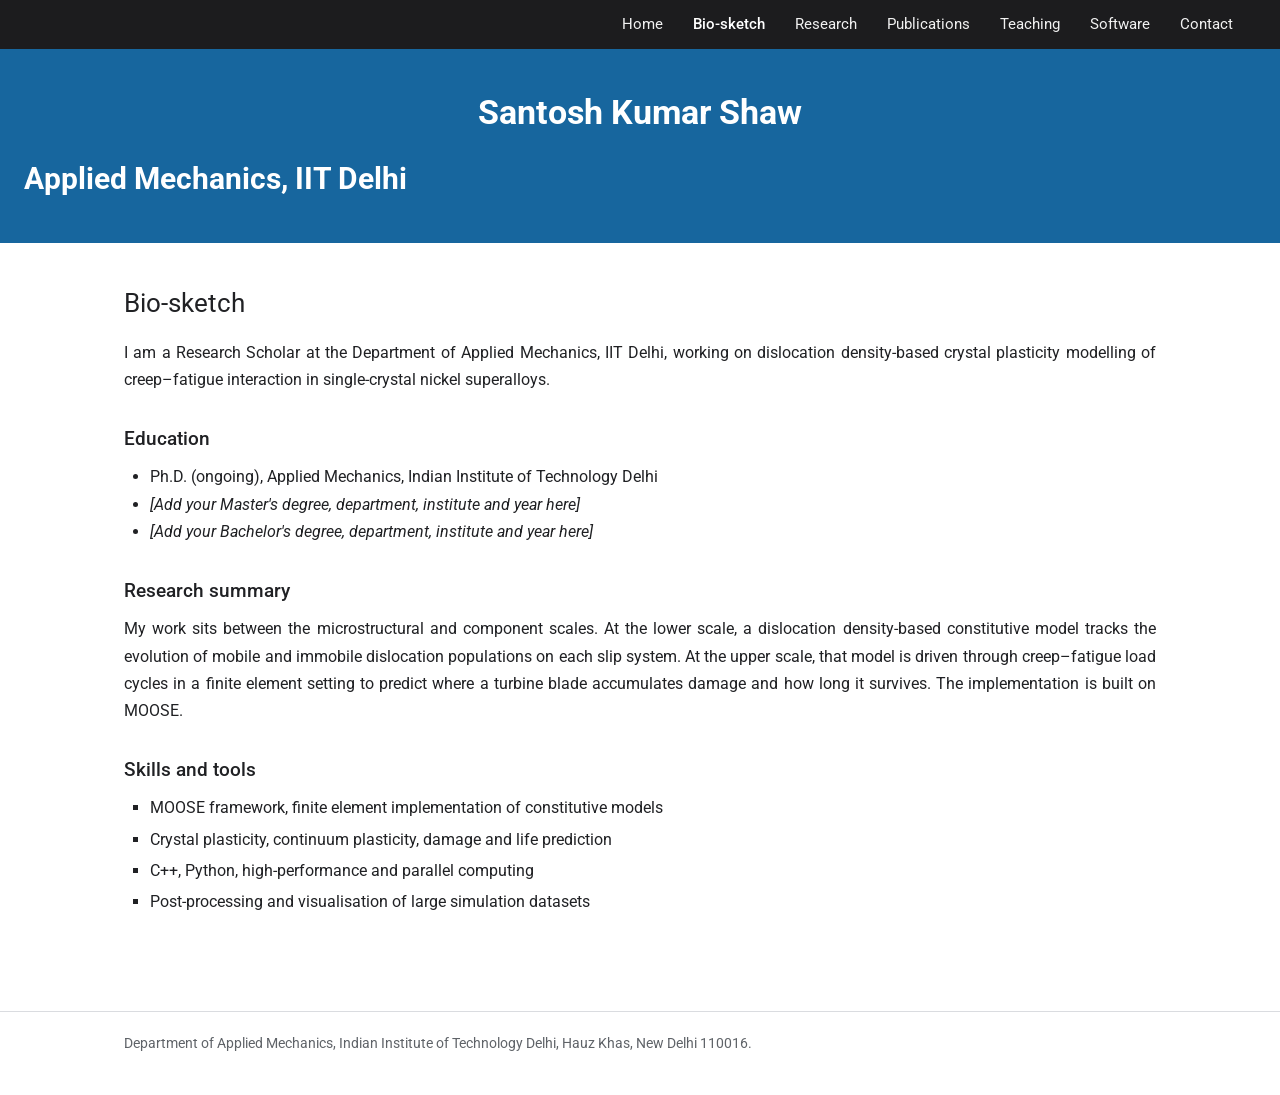
==== bio-sketch.html @ ad59074b "Initial site" ====
<!doctype html>
<html lang="en">
<head>
<meta charset="utf-8">
<meta name="viewport" content="width=device-width, initial-scale=1">
<title>Bio-sketch — Santosh Kumar Shaw</title>
<meta name="description" content="Education, research summary and technical skills.">
<link rel="preconnect" href="https://fonts.googleapis.com">
<link rel="preconnect" href="https://fonts.gstatic.com" crossorigin>
<link href="https://fonts.googleapis.com/css2?family=Roboto:ital,wght@0,400;0,500;0,700;1,400;1,700&display=swap" rel="stylesheet">
<link rel="stylesheet" href="style.css">
</head>
<body>
<a class="skip" href="#main">Skip to content</a>

<div class="topbar">
  <div class="wrap">
    <nav aria-label="Main">
      <ul>
        <li><a href="index.html">Home</a></li>
        <li><a href="bio-sketch.html" aria-current="page">Bio-sketch</a></li>
        <li><a href="research.html">Research</a></li>
        <li><a href="publications.html">Publications</a></li>
        <li><a href="teaching.html">Teaching</a></li>
        <li><a href="software.html">Software</a></li>
        <li><a href="contact.html">Contact</a></li>
      </ul>
    </nav>
  </div>
</div>

<div class="banner">
  <h1>Santosh Kumar Shaw</h1>
  <p>Applied Mechanics, IIT Delhi</p>
</div>

<main id="main">
  <div class="wrap">

    <h2>Bio-sketch</h2>
    <p>
      I am a Research Scholar at the Department of Applied Mechanics, IIT Delhi, working on
      dislocation density-based crystal plasticity modelling of creep&ndash;fatigue
      interaction in single-crystal nickel superalloys.
    </p>

    <h3>Education</h3>
    <ul class="plain">
      <li>Ph.D. (ongoing), Applied Mechanics, Indian Institute of Technology Delhi</li>
      <li><em>[Add your Master's degree, department, institute and year here]</em></li>
      <li><em>[Add your Bachelor's degree, department, institute and year here]</em></li>
    </ul>

    <h3>Research summary</h3>
    <p>
      My work sits between the microstructural and component scales. At the lower scale, a
      dislocation density-based constitutive model tracks the evolution of mobile and
      immobile dislocation populations on each slip system. At the upper scale, that model
      is driven through creep&ndash;fatigue load cycles in a finite element setting to
      predict where a turbine blade accumulates damage and how long it survives. The
      implementation is built on MOOSE.
    </p>

    <h3>Skills and tools</h3>
    <ul class="interests">
      <li>MOOSE framework, finite element implementation of constitutive models</li>
      <li>Crystal plasticity, continuum plasticity, damage and life prediction</li>
      <li>C++, Python, high-performance and parallel computing</li>
      <li>Post-processing and visualisation of large simulation datasets</li>
    </ul>

  </div>
</main>

<footer class="foot">
  <div class="wrap">
    <p>Department of Applied Mechanics, Indian Institute of Technology Delhi,
       Hauz Khas, New Delhi 110016.</p>
  </div>
</footer>

<script src="assets/site.js"></script>
</body>
</html>
---- style.css ----
/* ==========================================================================
   Santosh Kumar Shaw — Applied Mechanics, IIT Delhi
   Layout follows the departmental faculty-page style: dark top nav,
   blue title banner, single white content column.
   ========================================================================== */

:root {
  --bar:      #1c1c1e;
  --bar-hi:   #33343a;
  --banner:   #17669e;
  --text:     #202124;
  --muted:    #5f6368;
  --line:     #dadce0;
  --link:     #a03e28;
  --note:     #7b1f2b;
  --wrap:     1080px;
  --font: Roboto, Arial, "Helvetica Neue", Helvetica, sans-serif;
}

* { box-sizing: border-box; }
html { -webkit-text-size-adjust: 100%; }

body {
  margin: 0;
  background: #fff;
  color: var(--text);
  font-family: var(--font);
  font-size: 16px;
  line-height: 1.7;
}

a { color: var(--link); }
a:hover { color: var(--note); }

:focus-visible { outline: 2px solid var(--banner); outline-offset: 2px; }

.skip { position: absolute; left: -9999px; background: var(--bar); color: #fff; padding: .6rem 1rem; z-index: 20; }
.skip:focus { left: 1rem; top: 1rem; }

.wrap { max-width: var(--wrap); margin: 0 auto; padding: 0 24px; }

/* --- top navigation ------------------------------------------------------ */

.topbar { background: var(--bar); }
.topbar .wrap {
  display: flex;
  justify-content: flex-end;
  max-width: none;
  padding: 0 32px;
}
.topbar ul {
  list-style: none;
  margin: 0;
  padding: 0;
  display: flex;
  flex-wrap: wrap;
}
.topbar a {
  display: block;
  padding: 14px 15px;
  color: #f1f1f1;
  font-size: 15px;
  line-height: 1.4;
  text-decoration: none;
  white-space: nowrap;
}
.topbar a:hover { background: var(--bar-hi); color: #fff; }
.topbar a[aria-current="page"] { color: #fff; font-weight: 500; }

/* --- blue banner --------------------------------------------------------- */

.banner {
  background: var(--banner);
  color: #fff;
  text-align: center;
  padding: 42px 24px 46px;
}
.banner h1 {
  margin: 0;
  font-size: 34px;
  font-weight: 700;
  line-height: 1.25;
}
.banner p {
  margin: 26px 0 0;
  font-size: 30px;
  font-weight: 700;
  line-height: 1.25;
}

/* --- content ------------------------------------------------------------- */

main { padding: 44px 0 80px; }

h2 {
  font-size: 26px;
  font-weight: 400;
  line-height: 1.3;
  margin: 0 0 18px;
}
h3 {
  font-size: 19px;
  font-weight: 500;
  margin: 30px 0 8px;
}

p { margin: 0 0 16px; text-align: justify; }

ul.plain, ul.interests { padding-left: 26px; margin: 0 0 16px; }
ul.interests { list-style: square; }
ul.interests li { margin-bottom: 4px; }

.callout {
  font-weight: 700;
  font-style: italic;
  color: var(--note);
}

.inline-links a { margin-right: 18px; }

/* --- about: text + photo ------------------------------------------------- */

.about {
  display: grid;
  grid-template-columns: minmax(0, 1fr) 260px;
  gap: 48px;
  align-items: start;
}
.about-photo img {
  display: block;
  width: 100%;
  height: auto;
  border: 1px solid var(--line);
}
.about-photo figcaption {
  margin-top: 8px;
  font-size: 13px;
  color: var(--muted);
  text-align: center;
}

/* --- figures ------------------------------------------------------------- */

.figs {
  display: grid;
  grid-template-columns: repeat(auto-fit, minmax(260px, 1fr));
  gap: 24px;
  margin: 22px 0 32px;
}
.figs figure { margin: 0; }
.figs img {
  display: block;
  width: 100%;
  height: auto;
  border: 1px solid var(--line);
}
.figs img.is-missing { aspect-ratio: 4 / 3; object-fit: cover; border-style: dashed; }
.figs figcaption {
  margin-top: 8px;
  font-size: 13.5px;
  line-height: 1.55;
  color: var(--muted);
}

/* --- publications -------------------------------------------------------- */

ol.pubs { padding-left: 0; margin: 0; list-style: none; counter-reset: pub; }
ol.pubs li {
  counter-increment: pub;
  position: relative;
  padding: 0 0 22px 42px;
  text-align: justify;
}
ol.pubs li::before {
  content: "(" counter(pub) ")";
  position: absolute;
  left: 0;
  top: 0;
  color: var(--muted);
}

/* --- teaching / lists ---------------------------------------------------- */

ol.courses { padding-left: 24px; margin: 0 0 16px; }
ol.courses li { margin-bottom: 8px; }
ol.courses .code { font-weight: 500; }

/* --- contact ------------------------------------------------------------- */

.map {
  display: block;
  width: 100%;
  max-width: 620px;
  aspect-ratio: 16 / 10;
  border: 1px solid var(--line);
  margin-top: 20px;
}

/* --- footer -------------------------------------------------------------- */

.foot {
  border-top: 1px solid var(--line);
  padding: 20px 0 40px;
  font-size: 13.5px;
  color: var(--muted);
}
.foot p { text-align: left; margin: 0; }

/* --- responsive ---------------------------------------------------------- */

@media (max-width: 860px) {
  .topbar .wrap { justify-content: flex-start; padding: 0 12px; }
  .topbar a { padding: 11px 12px; font-size: 14px; }
  .banner { padding: 30px 20px 34px; }
  .banner h1 { font-size: 26px; }
  .banner p { font-size: 22px; margin-top: 16px; }
  .about { grid-template-columns: 1fr; gap: 28px; }
  .about-photo { max-width: 260px; }
  p, ol.pubs li { text-align: left; }
}
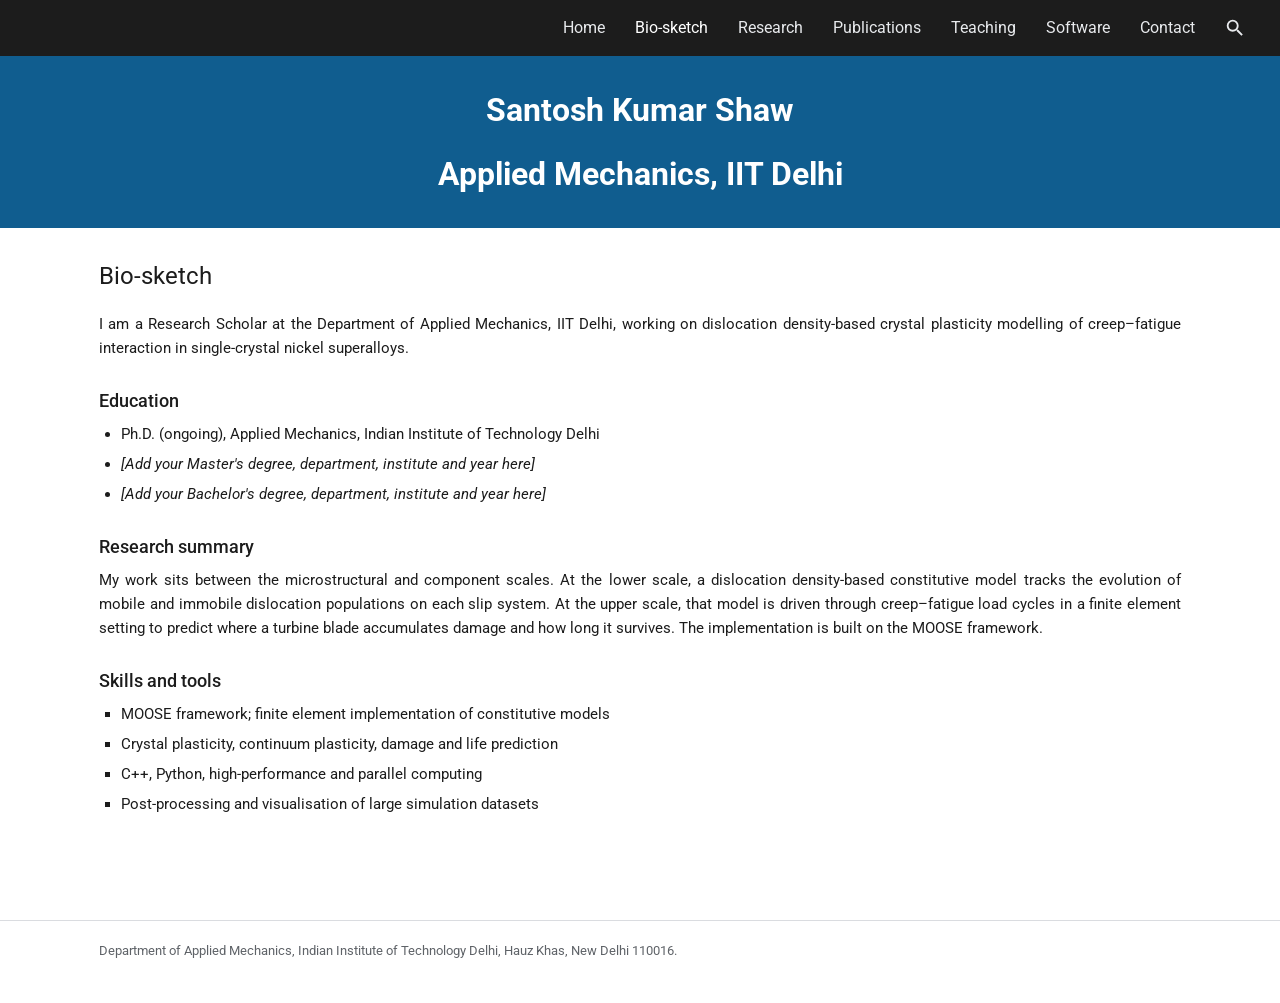
==== commit 5b44b2ac: "Initial site" ====
--- a/bio-sketch.html
+++ b/bio-sketch.html
@@ -14,7 +14,7 @@
 <a class="skip" href="#main">Skip to content</a>
 
 <div class="topbar">
-  <div class="wrap">
+  <div class="topbar-inner">
     <nav aria-label="Main">
       <ul>
         <li><a href="index.html">Home</a></li>
@@ -26,6 +26,12 @@
         <li><a href="contact.html">Contact</a></li>
       </ul>
     </nav>
+    <button class="search-toggle" type="button" aria-expanded="false"
+            aria-controls="site-search" aria-label="Search this site"><svg viewBox="0 0 24 24" aria-hidden="true"><path d="M15.5 14h-.79l-.28-.27A6.47 6.47 0 0 0 16 9.5 6.5 6.5 0 1 0 9.5 16c1.61 0 3.09-.59 4.23-1.57l.27.28v.79l5 4.99L20.49 19l-4.99-5zm-6 0C7.01 14 5 11.99 5 9.5S7.01 5 9.5 5 14 7.01 14 9.5 11.99 14 9.5 14z"/></svg></button>
+  </div>
+  <div class="search-panel" id="site-search">
+    <input type="search" placeholder="Search this site" aria-label="Search this site">
+    <ul class="search-results"></ul>
   </div>
 </div>
 
@@ -58,12 +64,12 @@
       immobile dislocation populations on each slip system. At the upper scale, that model
       is driven through creep&ndash;fatigue load cycles in a finite element setting to
       predict where a turbine blade accumulates damage and how long it survives. The
-      implementation is built on MOOSE.
+      implementation is built on the MOOSE framework.
     </p>
 
     <h3>Skills and tools</h3>
     <ul class="interests">
-      <li>MOOSE framework, finite element implementation of constitutive models</li>
+      <li>MOOSE framework; finite element implementation of constitutive models</li>
       <li>Crystal plasticity, continuum plasticity, damage and life prediction</li>
       <li>C++, Python, high-performance and parallel computing</li>
       <li>Post-processing and visualisation of large simulation datasets</li>
@@ -79,6 +85,7 @@
   </div>
 </footer>
 
+<script src="assets/search-index.js"></script>
 <script src="assets/site.js"></script>
 </body>
 </html>
--- a/style.css
+++ b/style.css
@@ -1,19 +1,19 @@
 /* ==========================================================================
    Santosh Kumar Shaw — Applied Mechanics, IIT Delhi
-   Layout follows the departmental faculty-page style: dark top nav,
-   blue title banner, single white content column.
+   Colours, type sizes and column widths measured from the departmental
+   faculty-page layout.
    ========================================================================== */
 
 :root {
-  --bar:      #1c1c1e;
-  --bar-hi:   #33343a;
-  --banner:   #17669e;
-  --text:     #202124;
+  --bar:      #1c1c1c;   /* top navigation */
+  --bar-hi:   #333333;
+  --banner:   #105d8f;   /* blue title band */
+  --text:     #1c1c1c;
   --muted:    #5f6368;
   --line:     #dadce0;
-  --link:     #a03e28;
-  --note:     #7b1f2b;
-  --wrap:     1080px;
+  --link:     #cc4331;   /* link red */
+  --note:     #741b47;   /* bold italic note */
+  --wrap:     1122px;   /* 1082px of content once padding is removed */
   --font: Roboto, Arial, "Helvetica Neue", Helvetica, sans-serif;
 }
 
@@ -25,8 +25,8 @@
   background: #fff;
   color: var(--text);
   font-family: var(--font);
-  font-size: 16px;
-  line-height: 1.7;
+  font-size: 15px;
+  line-height: 24px;
 }
 
 a { color: var(--link); }
@@ -34,38 +34,79 @@
 
 :focus-visible { outline: 2px solid var(--banner); outline-offset: 2px; }
 
-.skip { position: absolute; left: -9999px; background: var(--bar); color: #fff; padding: .6rem 1rem; z-index: 20; }
-.skip:focus { left: 1rem; top: 1rem; }
-
-.wrap { max-width: var(--wrap); margin: 0 auto; padding: 0 24px; }
+.skip { position: absolute; left: -9999px; background: var(--bar); color: #fff; padding: 10px 16px; z-index: 30; }
+.skip:focus { left: 16px; top: 16px; }
+
+.wrap { max-width: var(--wrap); margin: 0 auto; padding: 0 20px; }
 
 /* --- top navigation ------------------------------------------------------ */
 
-.topbar { background: var(--bar); }
-.topbar .wrap {
+.topbar { background: var(--bar); position: relative; }
+.topbar-inner {
   display: flex;
   justify-content: flex-end;
-  max-width: none;
-  padding: 0 32px;
+  align-items: center;
+  padding: 0 20px 0 32px;
 }
 .topbar ul {
   list-style: none;
   margin: 0;
   padding: 0;
   display: flex;
-  flex-wrap: wrap;
+  flex-wrap: nowrap;
 }
 .topbar a {
   display: block;
-  padding: 14px 15px;
-  color: #f1f1f1;
-  font-size: 15px;
-  line-height: 1.4;
+  padding: 17px 15px;
+  color: #e8eaed;
+  font-size: 16px;
+  line-height: 22px;
   text-decoration: none;
   white-space: nowrap;
 }
 .topbar a:hover { background: var(--bar-hi); color: #fff; }
-.topbar a[aria-current="page"] { color: #fff; font-weight: 500; }
+.topbar a[aria-current="page"] { color: #ffffff; }
+
+.search-toggle {
+  appearance: none;
+  background: none;
+  border: 0;
+  cursor: pointer;
+  padding: 15px 14px;
+  line-height: 0;
+  color: #e8eaed;
+}
+.search-toggle:hover { color: #fff; }
+.search-toggle svg { width: 22px; height: 22px; display: block; fill: currentColor; }
+
+.search-panel {
+  display: none;
+  position: absolute;
+  right: 20px;
+  top: 100%;
+  z-index: 20;
+  width: min(420px, calc(100vw - 40px));
+  background: #fff;
+  border: 1px solid var(--line);
+  box-shadow: 0 6px 18px rgba(0, 0, 0, .18);
+}
+.search-panel.is-open { display: block; }
+.search-panel input {
+  width: 100%;
+  border: 0;
+  border-bottom: 1px solid var(--line);
+  padding: 12px 14px;
+  font: inherit;
+  outline: none;
+}
+.search-results { list-style: none; margin: 0; padding: 0; max-height: 320px; overflow-y: auto; }
+.search-results li { border-bottom: 1px solid #eeeeee; }
+.search-results li:last-child { border-bottom: 0; }
+.search-results a { display: block; padding: 10px 14px; text-decoration: none; color: var(--text); }
+.search-results a:hover { background: #f5f5f5; }
+.search-results .r-title { display: block; color: var(--link); }
+.search-results .r-snip { display: block; font-size: 13px; color: var(--muted); line-height: 19px; }
+.search-empty { padding: 12px 14px; font-size: 13px; color: var(--muted); }
 
 /* --- blue banner --------------------------------------------------------- */
 
@@ -73,94 +114,72 @@
   background: var(--banner);
   color: #fff;
   text-align: center;
-  padding: 42px 24px 46px;
+  padding: 34px 24px;
 }
 .banner h1 {
   margin: 0;
-  font-size: 34px;
+  font-size: 32px;
   font-weight: 700;
-  line-height: 1.25;
+  line-height: 40px;
 }
 .banner p {
-  margin: 26px 0 0;
-  font-size: 30px;
+  margin: 24px 0 0;
+  font-size: 32px;
   font-weight: 700;
-  line-height: 1.25;
+  line-height: 40px;
+  text-align: center;
 }
 
 /* --- content ------------------------------------------------------------- */
 
-main { padding: 44px 0 80px; }
+main { padding: 32px 0 90px; }
 
 h2 {
-  font-size: 26px;
+  font-size: 24px;
   font-weight: 400;
-  line-height: 1.3;
-  margin: 0 0 18px;
+  line-height: 32px;
+  margin: 0 0 20px;
 }
 h3 {
-  font-size: 19px;
+  font-size: 18px;
   font-weight: 500;
-  margin: 30px 0 8px;
-}
-
-p { margin: 0 0 16px; text-align: justify; }
-
-ul.plain, ul.interests { padding-left: 26px; margin: 0 0 16px; }
-ul.interests { list-style: square; }
-ul.interests li { margin-bottom: 4px; }
-
-.callout {
-  font-weight: 700;
-  font-style: italic;
-  color: var(--note);
-}
-
+  line-height: 26px;
+  margin: 28px 0 8px;
+}
+
+p { margin: 0 0 14px; text-align: justify; }
+
+ul.interests { list-style: square; padding-left: 22px; margin: 0 0 14px; }
+ul.interests li { margin-bottom: 6px; }
+ul.plain { padding-left: 22px; margin: 0 0 14px; }
+ul.plain li { margin-bottom: 6px; }
+
+.callout { font-weight: 700; font-style: italic; color: var(--note); }
 .inline-links a { margin-right: 18px; }
 
-/* --- about: text + photo ------------------------------------------------- */
+/* --- home: text + photo -------------------------------------------------- */
 
 .about {
-  display: grid;
-  grid-template-columns: minmax(0, 1fr) 260px;
-  gap: 48px;
-  align-items: start;
-}
-.about-photo img {
-  display: block;
-  width: 100%;
-  height: auto;
-  border: 1px solid var(--line);
-}
-.about-photo figcaption {
-  margin-top: 8px;
-  font-size: 13px;
-  color: var(--muted);
-  text-align: center;
-}
+  display: flex;
+  align-items: flex-start;
+}
+.about-text { flex: 1 1 auto; min-width: 0; padding-right: 100px; }
+.about-photo { margin: 0; flex: 0 0 240px; }
+.about-photo img { display: block; width: 100%; height: auto; }
+.about-photo img.is-missing { aspect-ratio: 240 / 286; object-fit: cover; border: 1px dashed var(--line); }
 
 /* --- figures ------------------------------------------------------------- */
 
 .figs {
   display: grid;
-  grid-template-columns: repeat(auto-fit, minmax(260px, 1fr));
-  gap: 24px;
-  margin: 22px 0 32px;
+  grid-template-columns: repeat(auto-fit, minmax(250px, 1fr));
+  gap: 22px;
+  margin: 20px 0 28px;
 }
 .figs figure { margin: 0; }
-.figs img {
-  display: block;
-  width: 100%;
-  height: auto;
-  border: 1px solid var(--line);
-}
+.figs img { display: block; width: 100%; height: auto; border: 1px solid var(--line); }
 .figs img.is-missing { aspect-ratio: 4 / 3; object-fit: cover; border-style: dashed; }
-.figs figcaption {
-  margin-top: 8px;
-  font-size: 13.5px;
-  line-height: 1.55;
-  color: var(--muted);
-}
+.figs figcaption { margin-top: 8px; font-size: 13px; line-height: 19px; color: var(--muted); }
 
 /* --- publications -------------------------------------------------------- */
 
@@ -168,7 +187,7 @@
 ol.pubs li {
   counter-increment: pub;
   position: relative;
-  padding: 0 0 22px 42px;
+  padding: 0 0 18px 38px;
   text-align: justify;
 }
 ol.pubs li::before {
@@ -176,13 +195,13 @@
   position: absolute;
   left: 0;
   top: 0;
-  color: var(--muted);
-}
-
-/* --- teaching / lists ---------------------------------------------------- */
-
-ol.courses { padding-left: 24px; margin: 0 0 16px; }
-ol.courses li { margin-bottom: 8px; }
+  color: var(--text);
+}
+
+/* --- teaching ------------------------------------------------------------ */
+
+ol.courses { padding-left: 22px; margin: 0 0 14px; }
+ol.courses li { margin-bottom: 6px; }
 ol.courses .code { font-weight: 500; }
 
 /* --- contact ------------------------------------------------------------- */
@@ -193,28 +212,28 @@
   max-width: 620px;
   aspect-ratio: 16 / 10;
   border: 1px solid var(--line);
-  margin-top: 20px;
+  margin-top: 18px;
 }
 
 /* --- footer -------------------------------------------------------------- */
 
-.foot {
-  border-top: 1px solid var(--line);
-  padding: 20px 0 40px;
-  font-size: 13.5px;
-  color: var(--muted);
-}
+.foot { border-top: 1px solid var(--line); padding: 18px 0 40px; font-size: 13px; color: var(--muted); }
 .foot p { text-align: left; margin: 0; }
 
 /* --- responsive ---------------------------------------------------------- */
 
-@media (max-width: 860px) {
-  .topbar .wrap { justify-content: flex-start; padding: 0 12px; }
-  .topbar a { padding: 11px 12px; font-size: 14px; }
-  .banner { padding: 30px 20px 34px; }
-  .banner h1 { font-size: 26px; }
-  .banner p { font-size: 22px; margin-top: 16px; }
-  .about { grid-template-columns: 1fr; gap: 28px; }
-  .about-photo { max-width: 260px; }
+@media (max-width: 900px) {
+  .topbar-inner { justify-content: flex-start; padding: 0 4px; overflow-x: auto; -webkit-overflow-scrolling: touch; }
+  .topbar-inner::-webkit-scrollbar { display: none; }
+  .topbar-inner { scrollbar-width: none; }
+  .topbar nav { flex: 1 1 auto; }
+  .topbar a { padding: 12px 11px; font-size: 14px; }
+  .search-toggle { flex: 0 0 auto; }
+  .banner { padding: 26px 20px; }
+  .banner h1 { font-size: 24px; line-height: 32px; }
+  .banner p { font-size: 22px; line-height: 30px; margin-top: 14px; }
+  .about { flex-direction: column; }
+  .about-text { padding-right: 0; padding-bottom: 26px; }
+  .about-photo { max-width: 240px; }
   p, ol.pubs li { text-align: left; }
 }
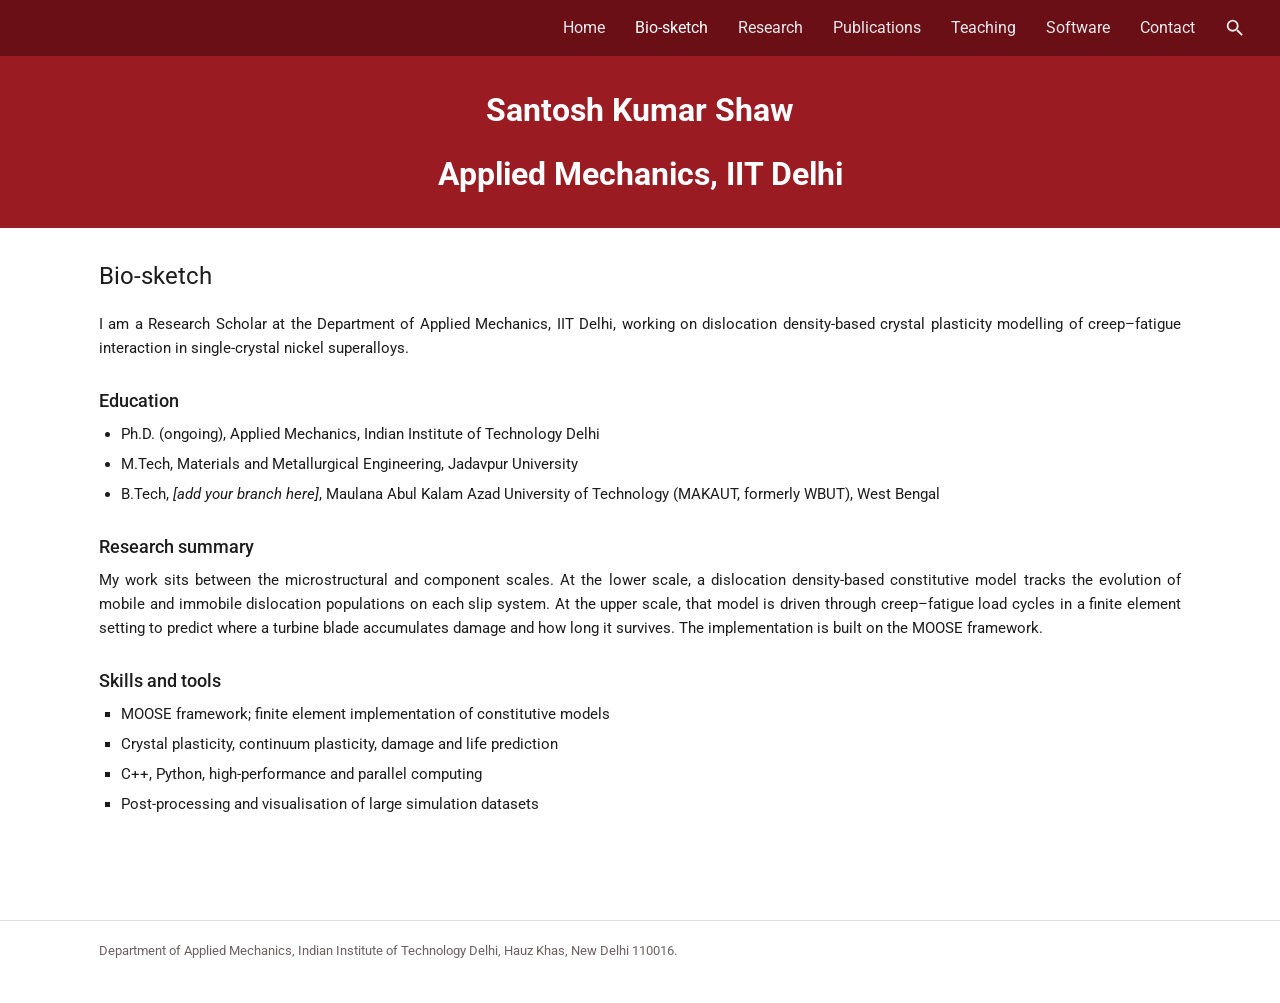
==== commit 83337277: "Initial site" ====
--- a/bio-sketch.html
+++ b/bio-sketch.html
@@ -53,8 +53,9 @@
     <h3>Education</h3>
     <ul class="plain">
       <li>Ph.D. (ongoing), Applied Mechanics, Indian Institute of Technology Delhi</li>
-      <li><em>[Add your Master's degree, department, institute and year here]</em></li>
-      <li><em>[Add your Bachelor's degree, department, institute and year here]</em></li>
+      <li>M.Tech, Materials and Metallurgical Engineering, Jadavpur University</li>
+      <li>B.Tech, <em>[add your branch here]</em>, Maulana Abul Kalam Azad University of
+          Technology (MAKAUT, formerly WBUT), West Bengal</li>
     </ul>
 
     <h3>Research summary</h3>
--- a/style.css
+++ b/style.css
@@ -5,14 +5,15 @@
    ========================================================================== */
 
 :root {
-  --bar:      #1c1c1c;   /* top navigation */
-  --bar-hi:   #333333;
-  --banner:   #105d8f;   /* blue title band */
-  --text:     #1c1c1c;
-  --muted:    #5f6368;
-  --line:     #dadce0;
-  --link:     #cc4331;   /* link red */
-  --note:     #741b47;   /* bold italic note */
+  --bar:        #6b0f16;   /* top navigation - deep maroon */
+  --bar-hi:     #8a1620;
+  --banner:     #9b1b23;   /* crimson title band */
+  --text:       #1c1c1c;
+  --muted:      #6b6260;
+  --line:       #e3dcdc;
+  --link:       #9b1b23;   /* links pick up the banner red */
+  --link-hover: #5f0f14;
+  --note:       #6d1319;   /* bold italic note */
   --wrap:     1122px;   /* 1082px of content once padding is removed */
   --font: Roboto, Arial, "Helvetica Neue", Helvetica, sans-serif;
 }
@@ -30,7 +31,7 @@
 }
 
 a { color: var(--link); }
-a:hover { color: var(--note); }
+a:hover { color: var(--link-hover); }
 
 :focus-visible { outline: 2px solid var(--banner); outline-offset: 2px; }
 
@@ -163,23 +164,22 @@
   display: flex;
   align-items: flex-start;
 }
-.about-text { flex: 1 1 auto; min-width: 0; padding-right: 100px; }
-.about-photo { margin: 0; flex: 0 0 240px; }
+.about-text { flex: 1 1 auto; min-width: 0; padding-right: 80px; }
+.about-photo { margin: 0; flex: 0 0 300px; }
 .about-photo img { display: block; width: 100%; height: auto; }
-.about-photo img.is-missing { aspect-ratio: 240 / 286; object-fit: cover; border: 1px dashed var(--line); }
+.about-photo img.is-missing { aspect-ratio: 300 / 358; object-fit: cover; border: 1px dashed var(--line); }
 
 /* --- figures ------------------------------------------------------------- */
 
 .figs {
-  display: grid;
-  grid-template-columns: repeat(auto-fit, minmax(250px, 1fr));
-  gap: 22px;
-  margin: 20px 0 28px;
-}
-.figs figure { margin: 0; }
+  display: flex;
+  flex-wrap: wrap;
+  margin: 20px -14px 14px;
+}
+.figs figure { width: calc(50% - 28px); margin: 0 14px 28px; }
 .figs img { display: block; width: 100%; height: auto; border: 1px solid var(--line); }
 .figs img.is-missing { aspect-ratio: 4 / 3; object-fit: cover; border-style: dashed; }
-.figs figcaption { margin-top: 8px; font-size: 13px; line-height: 19px; color: var(--muted); }
+.figs figcaption { margin-top: 10px; font-size: 14px; line-height: 21px; color: var(--muted); }
 
 /* --- publications -------------------------------------------------------- */
 
@@ -234,6 +234,7 @@
   .banner p { font-size: 22px; line-height: 30px; margin-top: 14px; }
   .about { flex-direction: column; }
   .about-text { padding-right: 0; padding-bottom: 26px; }
-  .about-photo { max-width: 240px; }
+  .about-photo { max-width: 300px; }
   p, ol.pubs li { text-align: left; }
-}
+  .figs figure { width: calc(100% - 28px); }
+}
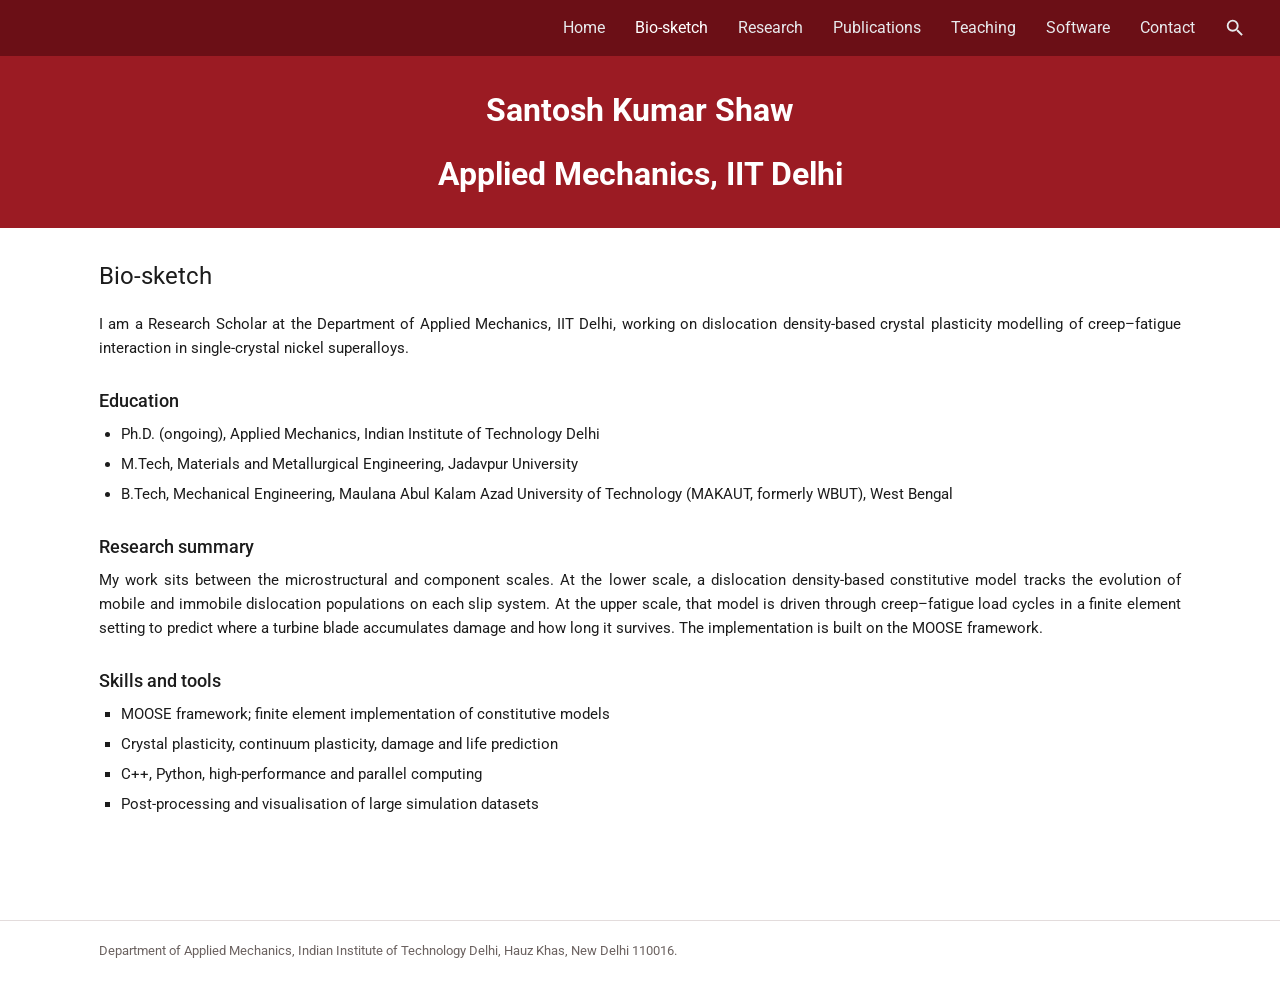
==== commit 8be90028: "Initial site" ====
--- a/bio-sketch.html
+++ b/bio-sketch.html
@@ -54,7 +54,7 @@
     <ul class="plain">
       <li>Ph.D. (ongoing), Applied Mechanics, Indian Institute of Technology Delhi</li>
       <li>M.Tech, Materials and Metallurgical Engineering, Jadavpur University</li>
-      <li>B.Tech, <em>[add your branch here]</em>, Maulana Abul Kalam Azad University of
+      <li>B.Tech, Mechanical Engineering, Maulana Abul Kalam Azad University of
           Technology (MAKAUT, formerly WBUT), West Bengal</li>
     </ul>
 
